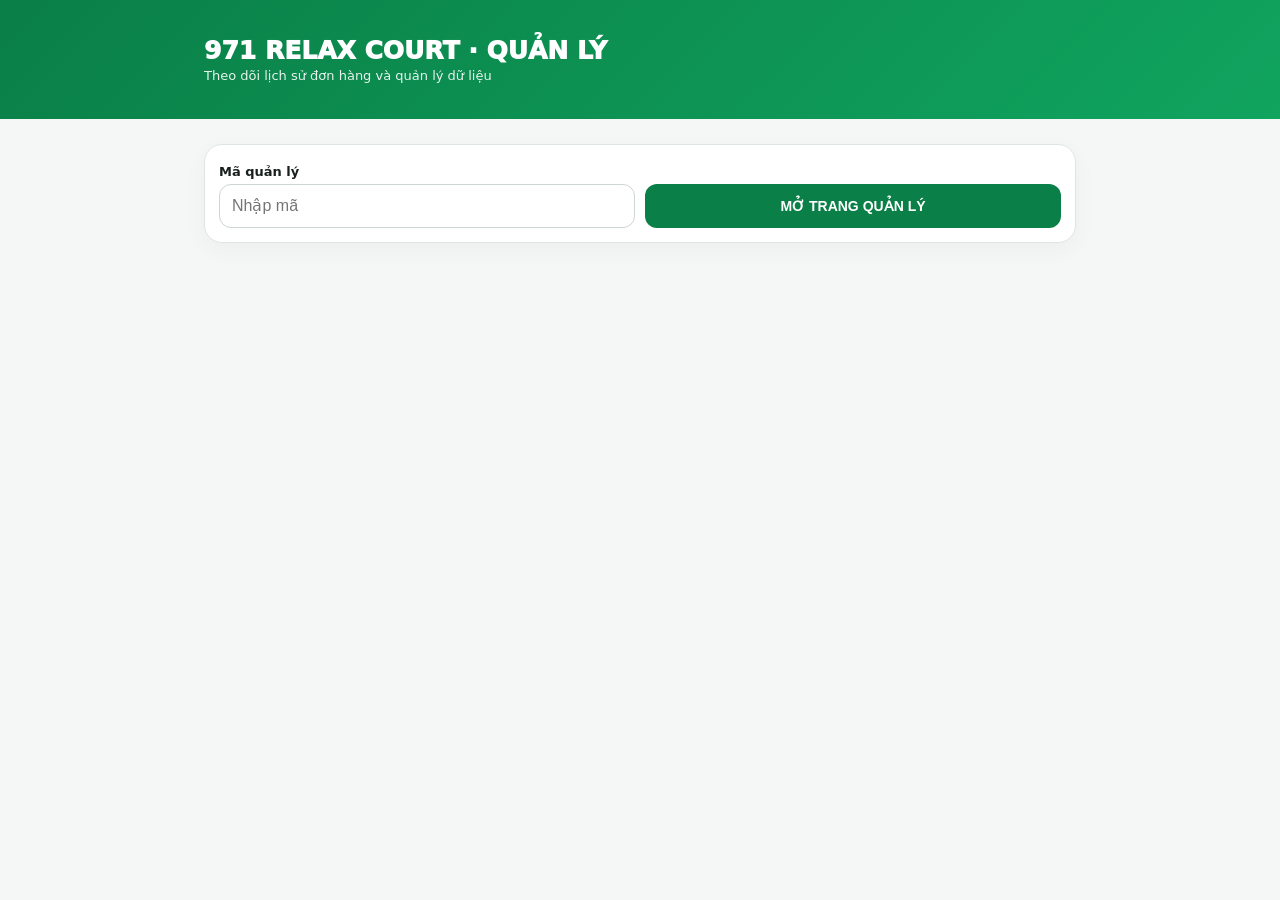
==== manager.html @ dd427f5b "Add manager dashboard for order history" ====
<!doctype html><html lang="vi"><head><meta charset="utf-8"><meta name="viewport" content="width=device-width,initial-scale=1"><title>971 Relax Court - Quản lý</title><link rel="stylesheet" href="styles.css"><style>.danger{background:#fee2e2;color:#991b1b}.toolbar{display:grid;grid-template-columns:1fr 1fr;gap:10px}.status-new{border-left:5px solid #0a7f47}.status-delivered{border-left:5px solid #16a34a;background:#f0fdf4}.status-cancelled{border-left:5px solid #dc2626;background:#fff7f7;opacity:.8}@media(max-width:720px){.toolbar{grid-template-columns:1fr}}</style></head><body><header class="header"><div class="wrap"><div class="brand">971 RELAX COURT · QUẢN LÝ</div><div class="sub">Theo dõi lịch sử đơn hàng và quản lý dữ liệu</div></div></header><main class="wrap"><div id="login" class="card"><label>Mã quản lý</label><div class="row"><input id="pin" type="password" inputmode="numeric" placeholder="Nhập mã"><button class="primary" onclick="login()">MỞ TRANG QUẢN LÝ</button></div></div><div id="panel" class="hide"><div class="card"><div class="toolbar"><div><label>📅 Chọn ngày</label><input id="date" type="date" onchange="load()"></div><div><label>🔎 Tìm theo tên khách / mã đơn / sân</label><input id="search" placeholder="Ví dụ: Anh Nam, PICK1..." oninput="render()"></div></div></div><div id="stats" class="kpis"></div><div class="card"><div class="top"><div><b>Quản lý lịch sử</b><div class="muted">Xóa ở đây là xóa vĩnh viễn khỏi hệ thống.</div></div><button class="danger" onclick="deleteCancelledDay()">XÓA ĐƠN HỦY NGÀY NÀY</button></div><div class="sep"></div><div class="row"><div><label>Xóa toàn bộ lịch sử trước ngày</label><input id="beforeDate" type="date"></div><div style="display:flex;align-items:end"><button class="danger" style="width:100%" onclick="deleteBefore()">XÓA LỊCH SỬ CŨ</button></div></div></div><h2 id="title">Lịch sử đơn hàng</h2><div id="orders"></div></div></main><script src="config.js"></script><script src="common.js"></script><script>
const MANAGER_URL='https://dinqlgaveujdeyisgpty.supabase.co/functions/v1/r971-manager';let pin='',all=[];const today=()=>new Intl.DateTimeFormat('en-CA',{timeZone:'Asia/Ho_Chi_Minh',year:'numeric',month:'2-digit',day:'2-digit'}).format(new Date());$('date').value=today();
async function mgr(body){const r=await fetch(MANAGER_URL,{method:'POST',headers:{'Content-Type':'application/json','Authorization':'Bearer '+CFG.ANON_KEY,'apikey':CFG.ANON_KEY},body:JSON.stringify({...body,pin})});const d=await r.json().catch(()=>({}));if(!r.ok)throw new Error(d.error||'Không kết nối được');return d}
function login(){pin=$('pin').value.trim();load()}
function dateVN(iso){return new Intl.DateTimeFormat('vi-VN',{timeZone:'Asia/Ho_Chi_Minh',day:'2-digit',month:'2-digit',year:'numeric'}).format(new Date(iso))}function timeVN(iso){return new Intl.DateTimeFormat('vi-VN',{timeZone:'Asia/Ho_Chi_Minh',hour:'2-digit',minute:'2-digit',second:'2-digit',hour12:false}).format(new Date(iso))}function pretty(v){const [y,m,d]=v.split('-');return `${d}/${m}/${y}`}
async function load(){try{if(!pin)return;const d=await mgr({action:'list',selected_date:$('date').value});$('login').classList.add('hide');$('panel').classList.remove('hide');all=d.orders||[];$('title').textContent='Lịch sử đơn hàng ngày '+pretty(d.selectedDate);const s=d.stats||{};$('stats').innerHTML=`<div class="kpi"><small>DOANH THU</small><b>${money(s.revenue)}</b></div><div class="kpi"><small>ĐƠN HỢP LỆ</small><b>${s.orders||0}</b></div><div class="kpi"><small>ĐÃ GIAO</small><b>${s.delivered||0}</b></div><div class="kpi"><small>ĐÃ HỦY</small><b>${s.cancelled||0}</b><div class="muted">${money(s.cancelledValue)}</div></div>`;render()}catch(e){toast(e.message)}}
function render(){const q=$('search').value.trim().toLowerCase();const arr=all.filter(o=>!q||String(o.customer_name||'').toLowerCase().includes(q)||String(o.order_code||'').toLowerCase().includes(q)||String(o.court||'').toLowerCase().includes(q));$('orders').innerHTML=arr.length?arr.map(o=>{const st=o.status||'new',cls=st==='cancelled'?'status-cancelled':st==='delivered'?'status-delivered':'status-new';const badge=st==='cancelled'?'❌ ĐÃ HỦY':st==='delivered'?'✅ ĐÃ GIAO':'🟢 ĐƠN MỚI';return `<div class="card order ${cls}"><div class="top"><div><b style="font-size:19px">${o.court} · ${o.customer_name||'Không tên'}</b><div class="muted">${o.order_code}</div><div class="muted">📅 ${dateVN(o.created_at)} · 🕒 ${timeVN(o.created_at)}</div></div><div style="text-align:right"><b>${money(o.total)}</b><br><span class="pill">${badge}</span></div></div><div style="margin-top:8px">${(o.items||[]).map(x=>`<div><b>${x.qty}×</b> ${x.name}</div>`).join('')}</div>${o.customer_note?`<div class="card" style="background:#fffaf0;padding:9px"><b>📝 Ghi chú:</b> ${o.customer_note}</div>`:''}${o.payment_method==='transfer'&&o.payment_proof_url?`<a href="${o.payment_proof_url}" target="_blank" rel="noopener" style="display:block;text-align:center;text-decoration:none;margin-top:10px;background:#dcfce7;color:#166534;border-radius:12px;padding:11px 13px;font-weight:850">🧾 XEM BILL</a>`:''}<button class="danger" style="width:100%;margin-top:10px" onclick="deleteOrder('${o.id}','${o.order_code}')">🗑 XÓA VĨNH VIỄN ĐƠN NÀY</button></div>`}).join(''):`<div class="card" style="text-align:center"><b>Không có dữ liệu phù hợp</b></div>`}
async function deleteOrder(id,code){if(!confirm('Xóa vĩnh viễn đơn '+code+'? Thao tác này không thể hoàn tác.'))return;try{await mgr({action:'delete_order',order_id:id});toast('Đã xóa '+code);await load()}catch(e){toast(e.message)}}
async function deleteCancelledDay(){if(!confirm('Xóa vĩnh viễn toàn bộ đơn đã hủy của ngày '+pretty($('date').value)+'?'))return;try{const d=await mgr({action:'delete_cancelled_day',selected_date:$('date').value});toast('Đã xóa '+d.deleted+' đơn hủy');await load()}catch(e){toast(e.message)}}
async function deleteBefore(){const v=$('beforeDate').value;if(!v)return toast('Chọn ngày giới hạn trước');if(!confirm('Xóa TOÀN BỘ lịch sử đơn trước ngày '+pretty(v)+'? Thao tác này không thể hoàn tác.'))return;try{const d=await mgr({action:'delete_before',before_date:v});toast('Đã xóa '+d.deleted+' đơn cũ');await load()}catch(e){toast(e.message)}}
</script></body></html>
---- styles.css ----
:root{--green:#0a7f47;--green2:#10a45f;--bg:#f5f7f6;--card:#fff;--text:#18201c;--muted:#69736d;--line:#dfe6e2;--orange:#f59e0b;--red:#dc2626}
*{box-sizing:border-box}body{margin:0;background:var(--bg);color:var(--text);font-family:Inter,system-ui,-apple-system,Segoe UI,Roboto,Arial,sans-serif}
.wrap{max-width:900px;margin:auto;padding:14px}.header{background:linear-gradient(135deg,var(--green),var(--green2));color:#fff;padding:22px 16px}.brand{font-size:25px;font-weight:950}.sub{font-size:13px;opacity:.9;margin-top:3px}
.card{background:var(--card);border:1px solid var(--line);border-radius:18px;padding:14px;margin:11px 0;box-shadow:0 7px 25px rgba(0,0,0,.04)}
.row{display:grid;grid-template-columns:1fr 1fr;gap:10px}.grid{display:grid;grid-template-columns:1fr 1fr;gap:10px}.top{display:flex;align-items:center;justify-content:space-between;gap:10px}
label,.label{font-size:13px;font-weight:800;display:block;margin:5px 0}input,select,textarea{width:100%;border:1px solid #cdd6d1;border-radius:12px;padding:12px;font-size:16px;background:#fff}
textarea{resize:vertical;min-height:76px}.tabs{display:grid;grid-template-columns:1fr 1fr;gap:8px;margin:16px 0}.tabs button.active{background:var(--green);color:#fff}
button{border:0;border-radius:12px;padding:11px 13px;font-size:14px;font-weight:850;cursor:pointer}.primary{background:var(--green);color:#fff}.ghost{background:#eef2f0}.orange{background:var(--orange);color:#16110a}
.section-title{font-size:14px;font-weight:950;color:var(--green);margin:18px 2px 8px;letter-spacing:.3px}.item{display:flex;align-items:center;gap:10px}.grow{flex:1}.name{font-weight:850}.price{font-weight:950;color:var(--green);margin-top:3px}
.qty{display:flex;align-items:center;gap:7px}.qty button{height:34px;width:34px;padding:0}.hide{display:none!important}
.cart{position:sticky;bottom:10px;background:#14211a;color:#fff;border-radius:16px;padding:12px 14px;display:flex;align-items:center;justify-content:space-between;box-shadow:0 12px 30px #0004;z-index:5}
.modal{position:fixed;inset:0;background:#0008;display:flex;align-items:flex-end;z-index:20}.sheet{width:min(720px,100%);max-height:94vh;overflow:auto;background:#fff;margin:auto auto 0;border-radius:22px 22px 0 0;padding:16px}
.sep{height:1px;background:var(--line);margin:14px 0}.total{font-size:25px;font-weight:950}.qr{display:block;width:min(330px,90%);margin:12px auto;border-radius:14px}
.toast{position:fixed;right:12px;top:12px;background:#111;color:#fff;padding:12px 14px;border-radius:12px;z-index:99}.pill{display:inline-block;border-radius:999px;padding:5px 9px;font-size:12px;font-weight:850}.cash{background:#fef3c7;color:#92400e}.transfer{background:#dcfce7;color:#166534}
.kpis{display:grid;grid-template-columns:repeat(4,1fr);gap:9px}.kpi{background:#fff;border:1px solid var(--line);border-radius:15px;padding:11px}.kpi small{color:var(--muted);font-weight:800}.kpi b{display:block;margin-top:5px;font-size:17px}
.shifts{display:grid;grid-template-columns:repeat(3,1fr);gap:10px}.shift{background:#fff;border:1px solid var(--line);border-radius:16px;padding:13px}.shift h3{margin:0}.shift .rev{font-size:20px;font-weight:950;margin:8px 0}.muted{color:var(--muted);font-size:13px}.order{border-left:5px solid var(--green)}
@media(max-width:720px){.grid,.row,.kpis,.shifts{grid-template-columns:1fr}.wrap{padding:10px}.header{padding:18px 12px}}
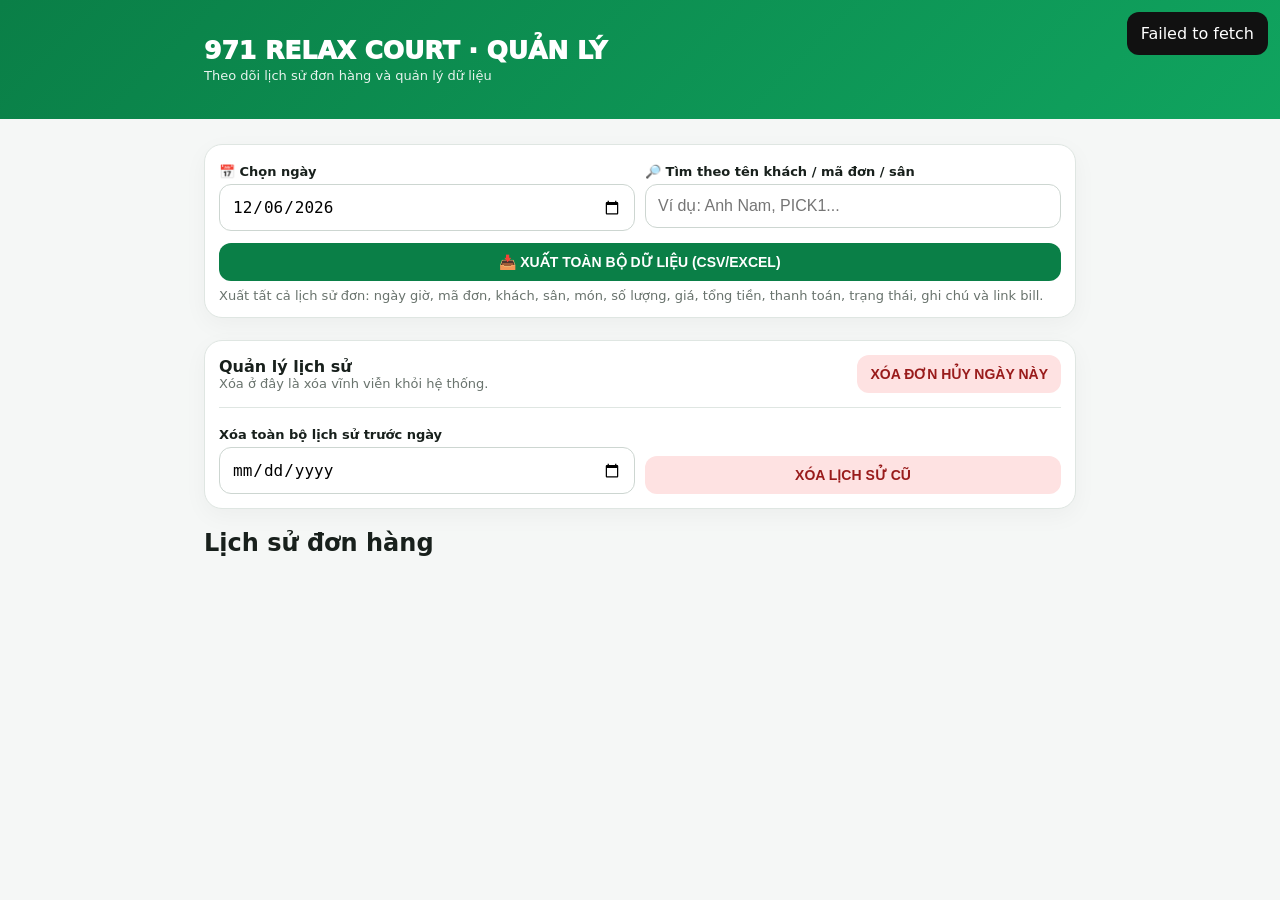
==== commit 9d95ca0f: "Remove manager PIN login and open dashboard directly" ====
--- a/manager.html
+++ b/manager.html
@@ -1,11 +1,7 @@
-<!doctype html><html lang="vi"><head><meta charset="utf-8"><meta name="viewport" content="width=device-width,initial-scale=1"><title>971 Relax Court - Quản lý</title><link rel="stylesheet" href="styles.css"><style>.danger{background:#fee2e2;color:#991b1b}.toolbar{display:grid;grid-template-columns:1fr 1fr;gap:10px}.status-new{border-left:5px solid #0a7f47}.status-delivered{border-left:5px solid #16a34a;background:#f0fdf4}.status-cancelled{border-left:5px solid #dc2626;background:#fff7f7;opacity:.8}@media(max-width:720px){.toolbar{grid-template-columns:1fr}}</style></head><body><header class="header"><div class="wrap"><div class="brand">971 RELAX COURT · QUẢN LÝ</div><div class="sub">Theo dõi lịch sử đơn hàng và quản lý dữ liệu</div></div></header><main class="wrap"><div id="login" class="card"><label>Mã quản lý</label><div class="row"><input id="pin" type="password" inputmode="numeric" placeholder="Nhập mã"><button class="primary" onclick="login()">MỞ TRANG QUẢN LÝ</button></div></div><div id="panel" class="hide"><div class="card"><div class="toolbar"><div><label>📅 Chọn ngày</label><input id="date" type="date" onchange="load()"></div><div><label>🔎 Tìm theo tên khách / mã đơn / sân</label><input id="search" placeholder="Ví dụ: Anh Nam, PICK1..." oninput="render()"></div></div></div><div id="stats" class="kpis"></div><div class="card"><div class="top"><div><b>Quản lý lịch sử</b><div class="muted">Xóa ở đây là xóa vĩnh viễn khỏi hệ thống.</div></div><button class="danger" onclick="deleteCancelledDay()">XÓA ĐƠN HỦY NGÀY NÀY</button></div><div class="sep"></div><div class="row"><div><label>Xóa toàn bộ lịch sử trước ngày</label><input id="beforeDate" type="date"></div><div style="display:flex;align-items:end"><button class="danger" style="width:100%" onclick="deleteBefore()">XÓA LỊCH SỬ CŨ</button></div></div></div><h2 id="title">Lịch sử đơn hàng</h2><div id="orders"></div></div></main><script src="config.js"></script><script src="common.js"></script><script>
-const MANAGER_URL='https://dinqlgaveujdeyisgpty.supabase.co/functions/v1/r971-manager';let pin='',all=[];const today=()=>new Intl.DateTimeFormat('en-CA',{timeZone:'Asia/Ho_Chi_Minh',year:'numeric',month:'2-digit',day:'2-digit'}).format(new Date());$('date').value=today();
-async function mgr(body){const r=await fetch(MANAGER_URL,{method:'POST',headers:{'Content-Type':'application/json','Authorization':'Bearer '+CFG.ANON_KEY,'apikey':CFG.ANON_KEY},body:JSON.stringify({...body,pin})});const d=await r.json().catch(()=>({}));if(!r.ok)throw new Error(d.error||'Không kết nối được');return d}
-function login(){pin=$('pin').value.trim();load()}
-function dateVN(iso){return new Intl.DateTimeFormat('vi-VN',{timeZone:'Asia/Ho_Chi_Minh',day:'2-digit',month:'2-digit',year:'numeric'}).format(new Date(iso))}function timeVN(iso){return new Intl.DateTimeFormat('vi-VN',{timeZone:'Asia/Ho_Chi_Minh',hour:'2-digit',minute:'2-digit',second:'2-digit',hour12:false}).format(new Date(iso))}function pretty(v){const [y,m,d]=v.split('-');return `${d}/${m}/${y}`}
-async function load(){try{if(!pin)return;const d=await mgr({action:'list',selected_date:$('date').value});$('login').classList.add('hide');$('panel').classList.remove('hide');all=d.orders||[];$('title').textContent='Lịch sử đơn hàng ngày '+pretty(d.selectedDate);const s=d.stats||{};$('stats').innerHTML=`<div class="kpi"><small>DOANH THU</small><b>${money(s.revenue)}</b></div><div class="kpi"><small>ĐƠN HỢP LỆ</small><b>${s.orders||0}</b></div><div class="kpi"><small>ĐÃ GIAO</small><b>${s.delivered||0}</b></div><div class="kpi"><small>ĐÃ HỦY</small><b>${s.cancelled||0}</b><div class="muted">${money(s.cancelledValue)}</div></div>`;render()}catch(e){toast(e.message)}}
+<!doctype html><html lang="vi"><head><meta charset="utf-8"><meta name="viewport" content="width=device-width,initial-scale=1"><title>971 Relax Court - Quản lý</title><link rel="stylesheet" href="styles.css"><style>.danger{background:#fee2e2;color:#991b1b}.toolbar{display:grid;grid-template-columns:1fr 1fr;gap:10px}.status-new{border-left:5px solid #0a7f47}.status-delivered{border-left:5px solid #16a34a;background:#f0fdf4}.status-cancelled{border-left:5px solid #dc2626;background:#fff7f7;opacity:.8}@media(max-width:720px){.toolbar{grid-template-columns:1fr}}</style></head><body><header class="header"><div class="wrap"><div class="brand">971 RELAX COURT · QUẢN LÝ</div><div class="sub">Theo dõi lịch sử đơn hàng và quản lý dữ liệu</div></div></header><main class="wrap"><div id="panel"><div class="card"><div class="toolbar"><div><label>📅 Chọn ngày</label><input id="date" type="date" onchange="load()"></div><div><label>🔎 Tìm theo tên khách / mã đơn / sân</label><input id="search" placeholder="Ví dụ: Anh Nam, PICK1..." oninput="render()"></div></div><button class="primary" style="width:100%;margin-top:12px" onclick="exportAll()">📥 XUẤT TOÀN BỘ DỮ LIỆU (CSV/EXCEL)</button><div class="muted" style="margin-top:7px">Xuất tất cả lịch sử đơn: ngày giờ, mã đơn, khách, sân, món, số lượng, giá, tổng tiền, thanh toán, trạng thái, ghi chú và link bill.</div></div><div id="stats" class="kpis"></div><div class="card"><div class="top"><div><b>Quản lý lịch sử</b><div class="muted">Xóa ở đây là xóa vĩnh viễn khỏi hệ thống.</div></div><button class="danger" onclick="deleteCancelledDay()">XÓA ĐƠN HỦY NGÀY NÀY</button></div><div class="sep"></div><div class="row"><div><label>Xóa toàn bộ lịch sử trước ngày</label><input id="beforeDate" type="date"></div><div style="display:flex;align-items:end"><button class="danger" style="width:100%" onclick="deleteBefore()">XÓA LỊCH SỬ CŨ</button></div></div></div><h2 id="title">Lịch sử đơn hàng</h2><div id="orders"></div></div></main><script src="config.js"></script><script src="common.js"></script><script>
+const MANAGER_URL='https://dinqlgaveujdeyisgpty.supabase.co/functions/v1/r971-manager';let all=[];const today=()=>new Intl.DateTimeFormat('en-CA',{timeZone:'Asia/Ho_Chi_Minh',year:'numeric',month:'2-digit',day:'2-digit'}).format(new Date());$('date').value=today();async function mgr(body){const r=await fetch(MANAGER_URL,{method:'POST',headers:{'Content-Type':'application/json','Authorization':'Bearer '+CFG.ANON_KEY,'apikey':CFG.ANON_KEY},body:JSON.stringify(body)});const d=await r.json().catch(()=>({}));if(!r.ok)throw new Error(d.error||'Không kết nối được');return d}function dateVN(iso){return new Intl.DateTimeFormat('vi-VN',{timeZone:'Asia/Ho_Chi_Minh',day:'2-digit',month:'2-digit',year:'numeric'}).format(new Date(iso))}function timeVN(iso){return new Intl.DateTimeFormat('vi-VN',{timeZone:'Asia/Ho_Chi_Minh',hour:'2-digit',minute:'2-digit',second:'2-digit',hour12:false}).format(new Date(iso))}function pretty(v){const [y,m,d]=v.split('-');return `${d}/${m}/${y}`}
+async function load(){try{const d=await mgr({action:'list',selected_date:$('date').value});all=d.orders||[];$('title').textContent='Lịch sử đơn hàng ngày '+pretty(d.selectedDate);const s=d.stats||{};$('stats').innerHTML=`<div class="kpi"><small>DOANH THU</small><b>${money(s.revenue)}</b></div><div class="kpi"><small>ĐƠN HỢP LỆ</small><b>${s.orders||0}</b></div><div class="kpi"><small>ĐÃ GIAO</small><b>${s.delivered||0}</b></div><div class="kpi"><small>ĐÃ HỦY</small><b>${s.cancelled||0}</b><div class="muted">${money(s.cancelledValue)}</div></div>`;render()}catch(e){toast(e.message)}}
 function render(){const q=$('search').value.trim().toLowerCase();const arr=all.filter(o=>!q||String(o.customer_name||'').toLowerCase().includes(q)||String(o.order_code||'').toLowerCase().includes(q)||String(o.court||'').toLowerCase().includes(q));$('orders').innerHTML=arr.length?arr.map(o=>{const st=o.status||'new',cls=st==='cancelled'?'status-cancelled':st==='delivered'?'status-delivered':'status-new';const badge=st==='cancelled'?'❌ ĐÃ HỦY':st==='delivered'?'✅ ĐÃ GIAO':'🟢 ĐƠN MỚI';return `<div class="card order ${cls}"><div class="top"><div><b style="font-size:19px">${o.court} · ${o.customer_name||'Không tên'}</b><div class="muted">${o.order_code}</div><div class="muted">📅 ${dateVN(o.created_at)} · 🕒 ${timeVN(o.created_at)}</div></div><div style="text-align:right"><b>${money(o.total)}</b><br><span class="pill">${badge}</span></div></div><div style="margin-top:8px">${(o.items||[]).map(x=>`<div><b>${x.qty}×</b> ${x.name}</div>`).join('')}</div>${o.customer_note?`<div class="card" style="background:#fffaf0;padding:9px"><b>📝 Ghi chú:</b> ${o.customer_note}</div>`:''}${o.payment_method==='transfer'&&o.payment_proof_url?`<a href="${o.payment_proof_url}" target="_blank" rel="noopener" style="display:block;text-align:center;text-decoration:none;margin-top:10px;background:#dcfce7;color:#166534;border-radius:12px;padding:11px 13px;font-weight:850">🧾 XEM BILL</a>`:''}<button class="danger" style="width:100%;margin-top:10px" onclick="deleteOrder('${o.id}','${o.order_code}')">🗑 XÓA VĨNH VIỄN ĐƠN NÀY</button></div>`}).join(''):`<div class="card" style="text-align:center"><b>Không có dữ liệu phù hợp</b></div>`}
-async function deleteOrder(id,code){if(!confirm('Xóa vĩnh viễn đơn '+code+'? Thao tác này không thể hoàn tác.'))return;try{await mgr({action:'delete_order',order_id:id});toast('Đã xóa '+code);await load()}catch(e){toast(e.message)}}
-async function deleteCancelledDay(){if(!confirm('Xóa vĩnh viễn toàn bộ đơn đã hủy của ngày '+pretty($('date').value)+'?'))return;try{const d=await mgr({action:'delete_cancelled_day',selected_date:$('date').value});toast('Đã xóa '+d.deleted+' đơn hủy');await load()}catch(e){toast(e.message)}}
-async function deleteBefore(){const v=$('beforeDate').value;if(!v)return toast('Chọn ngày giới hạn trước');if(!confirm('Xóa TOÀN BỘ lịch sử đơn trước ngày '+pretty(v)+'? Thao tác này không thể hoàn tác.'))return;try{const d=await mgr({action:'delete_before',before_date:v});toast('Đã xóa '+d.deleted+' đơn cũ');await load()}catch(e){toast(e.message)}}
+function csvCell(v){return '"'+String(v??'').replace(/"/g,'""')+'"'}async function exportAll(){try{toast('Đang chuẩn bị dữ liệu...');const d=await mgr({action:'export_all'}),rows=d.orders||[];if(!rows.length)return toast('Chưa có dữ liệu để xuất');const head=['Ngày','Giờ','Mã đơn','Tên khách','Sân','Món hàng','Số lượng chi tiết','Tổng số lượng','Tổng tiền','Thanh toán','Trạng thái','Ghi chú','Link bill','ID đơn'];const lines=[head.map(csvCell).join(',')];for(const o of rows){const items=Array.isArray(o.items)?o.items:[];const names=items.map(x=>`${x.qty||0}x ${x.name||''}${x.price!=null?' ('+Number(x.price).toLocaleString('vi-VN')+'đ)':''}`).join(' | ');const qty=items.reduce((s,x)=>s+Number(x.qty||0),0);const status=o.status==='cancelled'?'Đã hủy':o.status==='delivered'?'Đã giao':'Đơn mới';const pay=o.payment_method==='cash'?'Tiền mặt':'Chuyển khoản/QR';lines.push([dateVN(o.created_at),timeVN(o.created_at),o.order_code,o.customer_name,o.court,names,items.map(x=>`${x.name||''}: ${x.qty||0}`).join(' | '),qty,o.total,pay,status,o.customer_note,o.payment_proof_url,o.id].map(csvCell).join(','))}const blob=new Blob(['\ufeff'+lines.join('\r\n')],{type:'text/csv;charset=utf-8;'}),url=URL.createObjectURL(blob),a=document.createElement('a');a.href=url;a.download='971-relax-court-toan-bo-du-lieu-'+today()+'.csv';document.body.appendChild(a);a.click();a.remove();setTimeout(()=>URL.revokeObjectURL(url),1000);toast('✅ Đã xuất '+rows.length+' đơn')}catch(e){toast(e.message)}}
+async function deleteOrder(id,code){if(!confirm('Xóa vĩnh viễn đơn '+code+'? Thao tác này không thể hoàn tác.'))return;try{await mgr({action:'delete_order',order_id:id});toast('Đã xóa '+code);await load()}catch(e){toast(e.message)}}async function deleteCancelledDay(){if(!confirm('Xóa vĩnh viễn toàn bộ đơn đã hủy của ngày '+pretty($('date').value)+'?'))return;try{const d=await mgr({action:'delete_cancelled_day',selected_date:$('date').value});toast('Đã xóa '+d.deleted+' đơn hủy');await load()}catch(e){toast(e.message)}}async function deleteBefore(){const v=$('beforeDate').value;if(!v)return toast('Chọn ngày giới hạn trước');if(!confirm('Xóa TOÀN BỘ lịch sử đơn trước ngày '+pretty(v)+'? Thao tác này không thể hoàn tác.'))return;try{const d=await mgr({action:'delete_before',before_date:v});toast('Đã xóa '+d.deleted+' đơn cũ');await load()}catch(e){toast(e.message)}}load();
 </script></body></html>
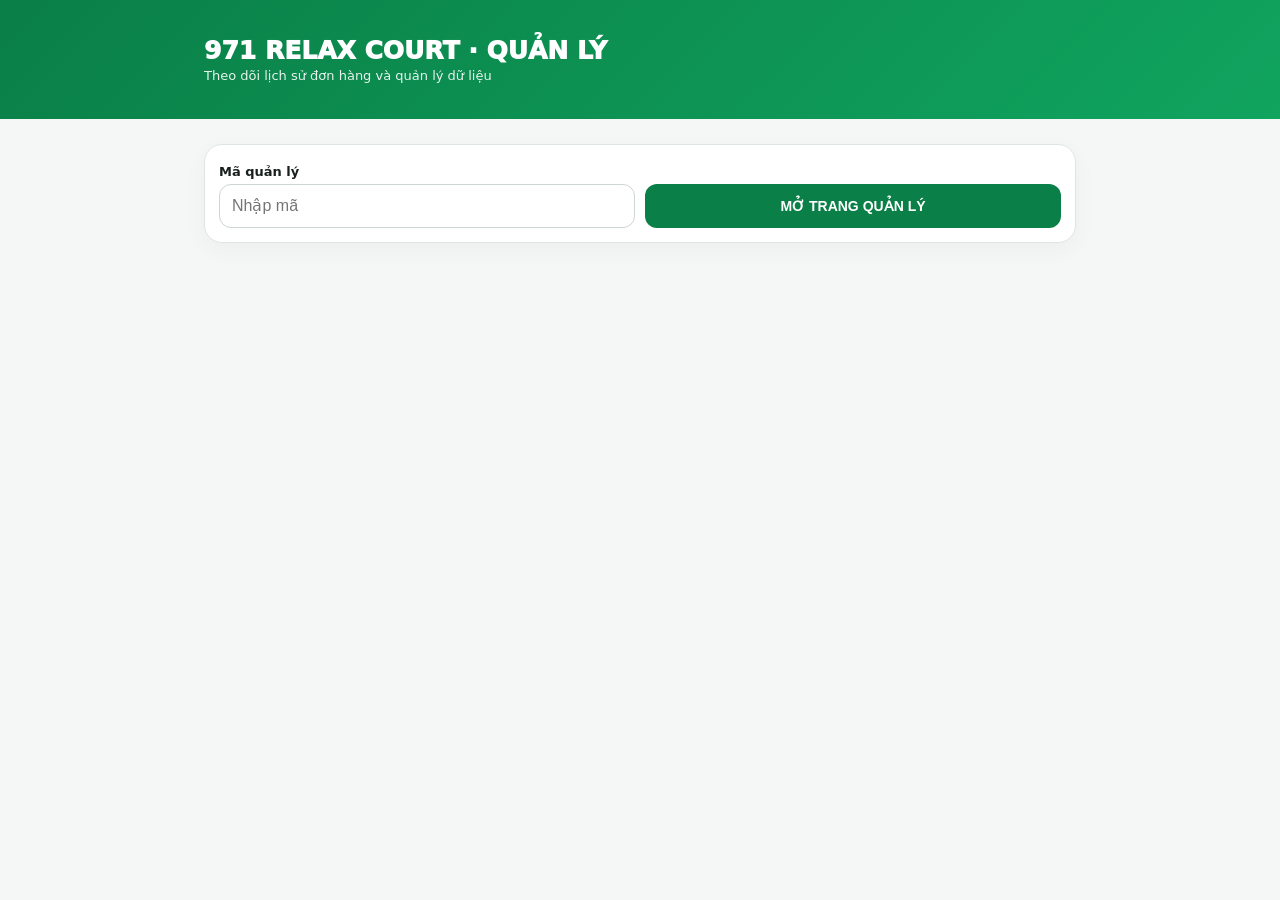
==== commit bb7d52be: "Restore manager PIN 270523" ====
--- a/manager.html
+++ b/manager.html
@@ -1,7 +1,7 @@
-<!doctype html><html lang="vi"><head><meta charset="utf-8"><meta name="viewport" content="width=device-width,initial-scale=1"><title>971 Relax Court - Quản lý</title><link rel="stylesheet" href="styles.css"><style>.danger{background:#fee2e2;color:#991b1b}.toolbar{display:grid;grid-template-columns:1fr 1fr;gap:10px}.status-new{border-left:5px solid #0a7f47}.status-delivered{border-left:5px solid #16a34a;background:#f0fdf4}.status-cancelled{border-left:5px solid #dc2626;background:#fff7f7;opacity:.8}@media(max-width:720px){.toolbar{grid-template-columns:1fr}}</style></head><body><header class="header"><div class="wrap"><div class="brand">971 RELAX COURT · QUẢN LÝ</div><div class="sub">Theo dõi lịch sử đơn hàng và quản lý dữ liệu</div></div></header><main class="wrap"><div id="panel"><div class="card"><div class="toolbar"><div><label>📅 Chọn ngày</label><input id="date" type="date" onchange="load()"></div><div><label>🔎 Tìm theo tên khách / mã đơn / sân</label><input id="search" placeholder="Ví dụ: Anh Nam, PICK1..." oninput="render()"></div></div><button class="primary" style="width:100%;margin-top:12px" onclick="exportAll()">📥 XUẤT TOÀN BỘ DỮ LIỆU (CSV/EXCEL)</button><div class="muted" style="margin-top:7px">Xuất tất cả lịch sử đơn: ngày giờ, mã đơn, khách, sân, món, số lượng, giá, tổng tiền, thanh toán, trạng thái, ghi chú và link bill.</div></div><div id="stats" class="kpis"></div><div class="card"><div class="top"><div><b>Quản lý lịch sử</b><div class="muted">Xóa ở đây là xóa vĩnh viễn khỏi hệ thống.</div></div><button class="danger" onclick="deleteCancelledDay()">XÓA ĐƠN HỦY NGÀY NÀY</button></div><div class="sep"></div><div class="row"><div><label>Xóa toàn bộ lịch sử trước ngày</label><input id="beforeDate" type="date"></div><div style="display:flex;align-items:end"><button class="danger" style="width:100%" onclick="deleteBefore()">XÓA LỊCH SỬ CŨ</button></div></div></div><h2 id="title">Lịch sử đơn hàng</h2><div id="orders"></div></div></main><script src="config.js"></script><script src="common.js"></script><script>
-const MANAGER_URL='https://dinqlgaveujdeyisgpty.supabase.co/functions/v1/r971-manager';let all=[];const today=()=>new Intl.DateTimeFormat('en-CA',{timeZone:'Asia/Ho_Chi_Minh',year:'numeric',month:'2-digit',day:'2-digit'}).format(new Date());$('date').value=today();async function mgr(body){const r=await fetch(MANAGER_URL,{method:'POST',headers:{'Content-Type':'application/json','Authorization':'Bearer '+CFG.ANON_KEY,'apikey':CFG.ANON_KEY},body:JSON.stringify(body)});const d=await r.json().catch(()=>({}));if(!r.ok)throw new Error(d.error||'Không kết nối được');return d}function dateVN(iso){return new Intl.DateTimeFormat('vi-VN',{timeZone:'Asia/Ho_Chi_Minh',day:'2-digit',month:'2-digit',year:'numeric'}).format(new Date(iso))}function timeVN(iso){return new Intl.DateTimeFormat('vi-VN',{timeZone:'Asia/Ho_Chi_Minh',hour:'2-digit',minute:'2-digit',second:'2-digit',hour12:false}).format(new Date(iso))}function pretty(v){const [y,m,d]=v.split('-');return `${d}/${m}/${y}`}
-async function load(){try{const d=await mgr({action:'list',selected_date:$('date').value});all=d.orders||[];$('title').textContent='Lịch sử đơn hàng ngày '+pretty(d.selectedDate);const s=d.stats||{};$('stats').innerHTML=`<div class="kpi"><small>DOANH THU</small><b>${money(s.revenue)}</b></div><div class="kpi"><small>ĐƠN HỢP LỆ</small><b>${s.orders||0}</b></div><div class="kpi"><small>ĐÃ GIAO</small><b>${s.delivered||0}</b></div><div class="kpi"><small>ĐÃ HỦY</small><b>${s.cancelled||0}</b><div class="muted">${money(s.cancelledValue)}</div></div>`;render()}catch(e){toast(e.message)}}
+<!doctype html><html lang="vi"><head><meta charset="utf-8"><meta name="viewport" content="width=device-width,initial-scale=1"><title>971 Relax Court - Quản lý</title><link rel="stylesheet" href="styles.css"><style>.danger{background:#fee2e2;color:#991b1b}.toolbar{display:grid;grid-template-columns:1fr 1fr;gap:10px}.status-new{border-left:5px solid #0a7f47}.status-delivered{border-left:5px solid #16a34a;background:#f0fdf4}.status-cancelled{border-left:5px solid #dc2626;background:#fff7f7;opacity:.8}@media(max-width:720px){.toolbar{grid-template-columns:1fr}}</style></head><body><header class="header"><div class="wrap"><div class="brand">971 RELAX COURT · QUẢN LÝ</div><div class="sub">Theo dõi lịch sử đơn hàng và quản lý dữ liệu</div></div></header><main class="wrap"><div id="login" class="card"><label>Mã quản lý</label><div class="row"><input id="pin" type="password" inputmode="numeric" placeholder="Nhập mã"><button class="primary" onclick="login()">MỞ TRANG QUẢN LÝ</button></div></div><div id="panel" class="hide"><div class="card"><div class="toolbar"><div><label>📅 Chọn ngày</label><input id="date" type="date" onchange="load()"></div><div><label>🔎 Tìm theo tên khách / mã đơn / sân</label><input id="search" placeholder="Ví dụ: Anh Nam, PICK1..." oninput="render()"></div></div><button class="primary" style="width:100%;margin-top:12px" onclick="exportAll()">📥 XUẤT TOÀN BỘ DỮ LIỆU (CSV/EXCEL)</button><div class="muted" style="margin-top:7px">Xuất tất cả lịch sử đơn: ngày giờ, mã đơn, khách, sân, món, số lượng, giá, tổng tiền, thanh toán, trạng thái, ghi chú và link bill.</div></div><div id="stats" class="kpis"></div><div class="card"><div class="top"><div><b>Quản lý lịch sử</b><div class="muted">Xóa ở đây là xóa vĩnh viễn khỏi hệ thống.</div></div><button class="danger" onclick="deleteCancelledDay()">XÓA ĐƠN HỦY NGÀY NÀY</button></div><div class="sep"></div><div class="row"><div><label>Xóa toàn bộ lịch sử trước ngày</label><input id="beforeDate" type="date"></div><div style="display:flex;align-items:end"><button class="danger" style="width:100%" onclick="deleteBefore()">XÓA LỊCH SỬ CŨ</button></div></div></div><h2 id="title">Lịch sử đơn hàng</h2><div id="orders"></div></div></main><script src="config.js"></script><script src="common.js"></script><script>
+const MANAGER_URL='https://dinqlgaveujdeyisgpty.supabase.co/functions/v1/r971-manager';let pin='',all=[];const today=()=>new Intl.DateTimeFormat('en-CA',{timeZone:'Asia/Ho_Chi_Minh',year:'numeric',month:'2-digit',day:'2-digit'}).format(new Date());$('date').value=today();async function mgr(body){const r=await fetch(MANAGER_URL,{method:'POST',headers:{'Content-Type':'application/json','Authorization':'Bearer '+CFG.ANON_KEY,'apikey':CFG.ANON_KEY},body:JSON.stringify({...body,pin})});const d=await r.json().catch(()=>({}));if(!r.ok)throw new Error(d.error||'Không kết nối được');return d}function login(){pin=$('pin').value.trim();load()}function dateVN(iso){return new Intl.DateTimeFormat('vi-VN',{timeZone:'Asia/Ho_Chi_Minh',day:'2-digit',month:'2-digit',year:'numeric'}).format(new Date(iso))}function timeVN(iso){return new Intl.DateTimeFormat('vi-VN',{timeZone:'Asia/Ho_Chi_Minh',hour:'2-digit',minute:'2-digit',second:'2-digit',hour12:false}).format(new Date(iso))}function pretty(v){const [y,m,d]=v.split('-');return `${d}/${m}/${y}`}
+async function load(){try{if(!pin)return;const d=await mgr({action:'list',selected_date:$('date').value});$('login').classList.add('hide');$('panel').classList.remove('hide');all=d.orders||[];$('title').textContent='Lịch sử đơn hàng ngày '+pretty(d.selectedDate);const s=d.stats||{};$('stats').innerHTML=`<div class="kpi"><small>DOANH THU</small><b>${money(s.revenue)}</b></div><div class="kpi"><small>ĐƠN HỢP LỆ</small><b>${s.orders||0}</b></div><div class="kpi"><small>ĐÃ GIAO</small><b>${s.delivered||0}</b></div><div class="kpi"><small>ĐÃ HỦY</small><b>${s.cancelled||0}</b><div class="muted">${money(s.cancelledValue)}</div></div>`;render()}catch(e){toast(e.message)}}
 function render(){const q=$('search').value.trim().toLowerCase();const arr=all.filter(o=>!q||String(o.customer_name||'').toLowerCase().includes(q)||String(o.order_code||'').toLowerCase().includes(q)||String(o.court||'').toLowerCase().includes(q));$('orders').innerHTML=arr.length?arr.map(o=>{const st=o.status||'new',cls=st==='cancelled'?'status-cancelled':st==='delivered'?'status-delivered':'status-new';const badge=st==='cancelled'?'❌ ĐÃ HỦY':st==='delivered'?'✅ ĐÃ GIAO':'🟢 ĐƠN MỚI';return `<div class="card order ${cls}"><div class="top"><div><b style="font-size:19px">${o.court} · ${o.customer_name||'Không tên'}</b><div class="muted">${o.order_code}</div><div class="muted">📅 ${dateVN(o.created_at)} · 🕒 ${timeVN(o.created_at)}</div></div><div style="text-align:right"><b>${money(o.total)}</b><br><span class="pill">${badge}</span></div></div><div style="margin-top:8px">${(o.items||[]).map(x=>`<div><b>${x.qty}×</b> ${x.name}</div>`).join('')}</div>${o.customer_note?`<div class="card" style="background:#fffaf0;padding:9px"><b>📝 Ghi chú:</b> ${o.customer_note}</div>`:''}${o.payment_method==='transfer'&&o.payment_proof_url?`<a href="${o.payment_proof_url}" target="_blank" rel="noopener" style="display:block;text-align:center;text-decoration:none;margin-top:10px;background:#dcfce7;color:#166534;border-radius:12px;padding:11px 13px;font-weight:850">🧾 XEM BILL</a>`:''}<button class="danger" style="width:100%;margin-top:10px" onclick="deleteOrder('${o.id}','${o.order_code}')">🗑 XÓA VĨNH VIỄN ĐƠN NÀY</button></div>`}).join(''):`<div class="card" style="text-align:center"><b>Không có dữ liệu phù hợp</b></div>`}
 function csvCell(v){return '"'+String(v??'').replace(/"/g,'""')+'"'}async function exportAll(){try{toast('Đang chuẩn bị dữ liệu...');const d=await mgr({action:'export_all'}),rows=d.orders||[];if(!rows.length)return toast('Chưa có dữ liệu để xuất');const head=['Ngày','Giờ','Mã đơn','Tên khách','Sân','Món hàng','Số lượng chi tiết','Tổng số lượng','Tổng tiền','Thanh toán','Trạng thái','Ghi chú','Link bill','ID đơn'];const lines=[head.map(csvCell).join(',')];for(const o of rows){const items=Array.isArray(o.items)?o.items:[];const names=items.map(x=>`${x.qty||0}x ${x.name||''}${x.price!=null?' ('+Number(x.price).toLocaleString('vi-VN')+'đ)':''}`).join(' | ');const qty=items.reduce((s,x)=>s+Number(x.qty||0),0);const status=o.status==='cancelled'?'Đã hủy':o.status==='delivered'?'Đã giao':'Đơn mới';const pay=o.payment_method==='cash'?'Tiền mặt':'Chuyển khoản/QR';lines.push([dateVN(o.created_at),timeVN(o.created_at),o.order_code,o.customer_name,o.court,names,items.map(x=>`${x.name||''}: ${x.qty||0}`).join(' | '),qty,o.total,pay,status,o.customer_note,o.payment_proof_url,o.id].map(csvCell).join(','))}const blob=new Blob(['\ufeff'+lines.join('\r\n')],{type:'text/csv;charset=utf-8;'}),url=URL.createObjectURL(blob),a=document.createElement('a');a.href=url;a.download='971-relax-court-toan-bo-du-lieu-'+today()+'.csv';document.body.appendChild(a);a.click();a.remove();setTimeout(()=>URL.revokeObjectURL(url),1000);toast('✅ Đã xuất '+rows.length+' đơn')}catch(e){toast(e.message)}}
-async function deleteOrder(id,code){if(!confirm('Xóa vĩnh viễn đơn '+code+'? Thao tác này không thể hoàn tác.'))return;try{await mgr({action:'delete_order',order_id:id});toast('Đã xóa '+code);await load()}catch(e){toast(e.message)}}async function deleteCancelledDay(){if(!confirm('Xóa vĩnh viễn toàn bộ đơn đã hủy của ngày '+pretty($('date').value)+'?'))return;try{const d=await mgr({action:'delete_cancelled_day',selected_date:$('date').value});toast('Đã xóa '+d.deleted+' đơn hủy');await load()}catch(e){toast(e.message)}}async function deleteBefore(){const v=$('beforeDate').value;if(!v)return toast('Chọn ngày giới hạn trước');if(!confirm('Xóa TOÀN BỘ lịch sử đơn trước ngày '+pretty(v)+'? Thao tác này không thể hoàn tác.'))return;try{const d=await mgr({action:'delete_before',before_date:v});toast('Đã xóa '+d.deleted+' đơn cũ');await load()}catch(e){toast(e.message)}}load();
+async function deleteOrder(id,code){if(!confirm('Xóa vĩnh viễn đơn '+code+'? Thao tác này không thể hoàn tác.'))return;try{await mgr({action:'delete_order',order_id:id});toast('Đã xóa '+code);await load()}catch(e){toast(e.message)}}async function deleteCancelledDay(){if(!confirm('Xóa vĩnh viễn toàn bộ đơn đã hủy của ngày '+pretty($('date').value)+'?'))return;try{const d=await mgr({action:'delete_cancelled_day',selected_date:$('date').value});toast('Đã xóa '+d.deleted+' đơn hủy');await load()}catch(e){toast(e.message)}}async function deleteBefore(){const v=$('beforeDate').value;if(!v)return toast('Chọn ngày giới hạn trước');if(!confirm('Xóa TOÀN BỘ lịch sử đơn trước ngày '+pretty(v)+'? Thao tác này không thể hoàn tác.'))return;try{const d=await mgr({action:'delete_before',before_date:v});toast('Đã xóa '+d.deleted+' đơn cũ');await load()}catch(e){toast(e.message)}}
 </script></body></html>
